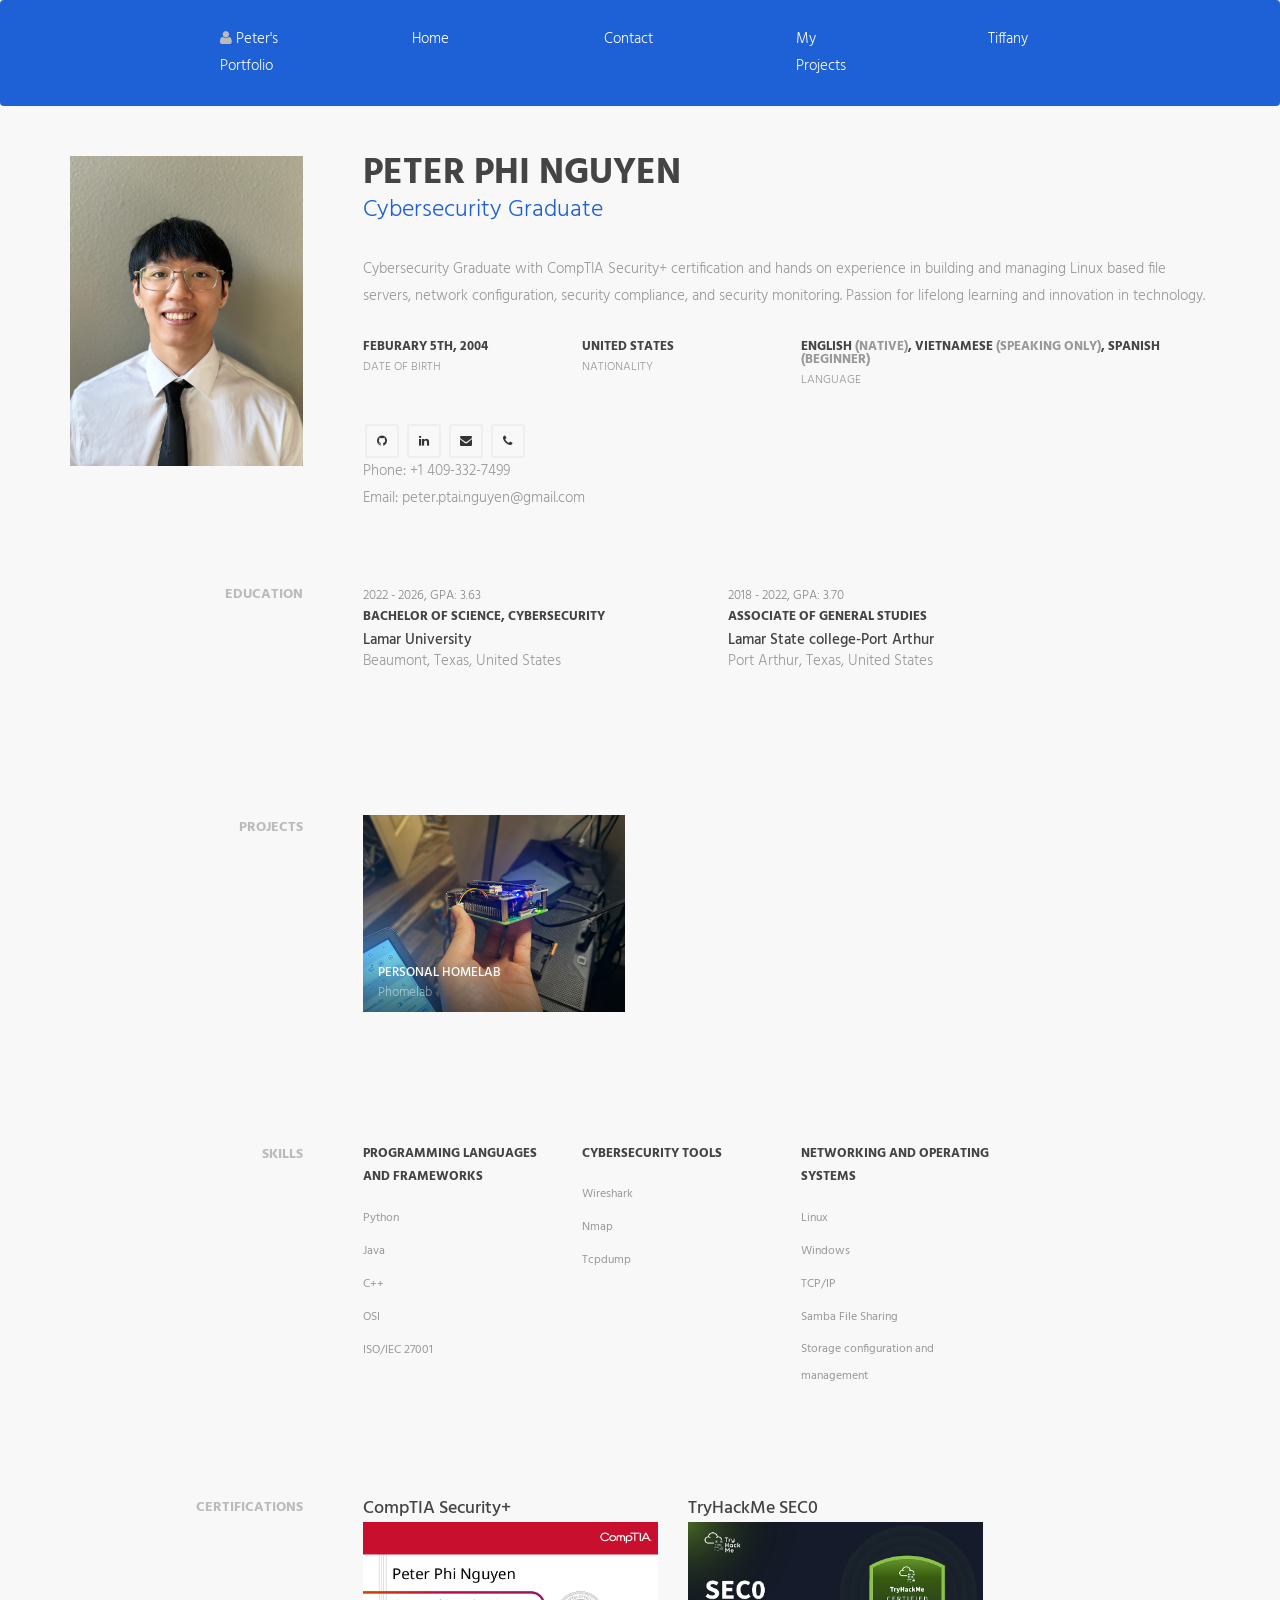
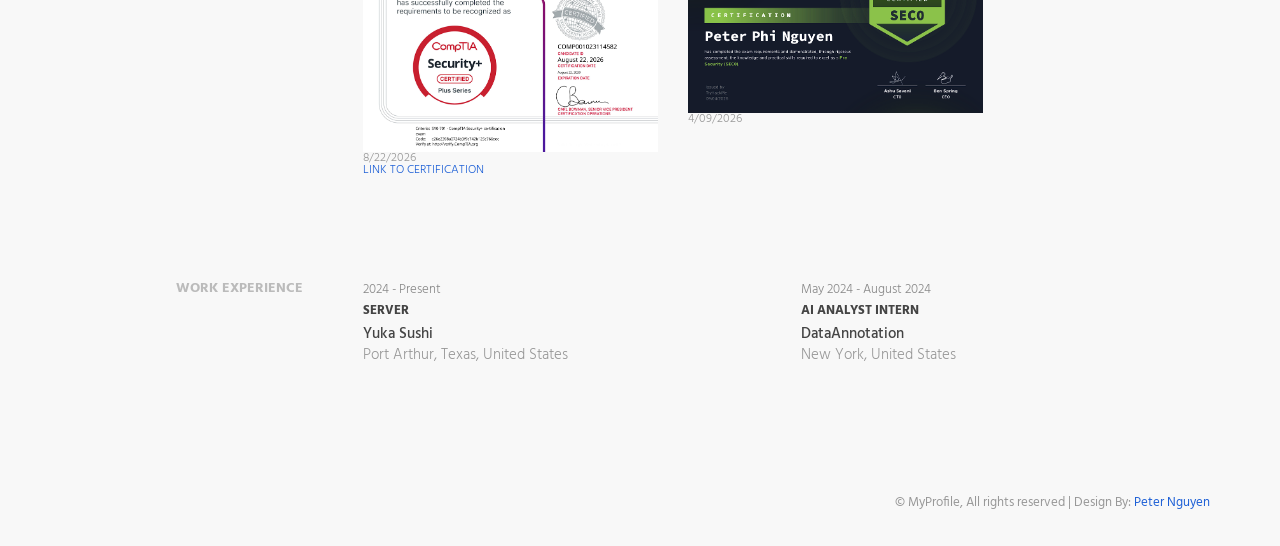
==== index.html @ 14f8897c "jpg to png" ====
<!DOCTYPE html>
<html>
<head>
    <meta charset="utf-8">
    <meta http-equiv="X-UA-Compatible" content="IE=edge">
    <meta name="viewport" content="width=device-width, initial-scale=1">
    <!-- The above 3 meta tags *must* come first in the head; any other head content must come *after* these tags -->
    <title>Peter Nguyen Portfolio</title>

    <!-- favicon -->
    <link href="/img/tabIcon.png" rel=icon>

    <!-- web-fonts -->
    <link href="https://fonts.googleapis.com/css?family=Hind:300,400,500,600,700" rel="stylesheet">

    <!-- font-awesome -->
    <link href="css/font-awesome.min.css" rel="stylesheet">

    <!-- Bootstrap -->
    <link href="css/bootstrap.min.css" rel="stylesheet">

    <!-- owl carousal -->
    <link href="css/owl.carousel.css" rel="stylesheet">

    <!-- Style CSS -->
    <link href="css/style.css" rel="stylesheet">

    <!-- HTML5 shim and Respond.js for IE8 support of HTML5 elements and media queries -->
    <!-- WARNING: Respond.js doesn't work if you view the page via file:// -->
    <!--[if lt IE 9]>
    <script src="https://oss.maxcdn.com/html5shiv/3.7.2/html5shiv.min.js"></script>
    <script src="https://oss.maxcdn.com/respond/1.4.2/respond.min.js"></script>
    <![endif]-->
</head>
<body>
<div id="main-wrapper">
<!-- Page Preloader -->
<div id="preloader">
    <div id="status">
        <div class="status-mes"></div>
    </div>
</div>

<!--introduction, navbar, contacts and title-->
<header class="header">
    <nav class="navbar" aria-label="Main Navigation">
    <ul class="nav-links">
        <div class="col-md-12">
            <div style="display: flex; justify-content: space-evenly;" class="row">
                <div style="text-align: left;" class="col-md-1">
                    <i class="fa fa-user"></i>
                    <a href="index.html" class="logo">Peter's Portfolio</a>
                </div>
                <div class="col-md-1">
                    <li><a href="index.html" aria-current="page">Home</a></li>
                </div>
                <!-- about section for later<div class="col-md-1">
                    <li><a href="MoreInfo.html">About</a></li>
                </div>-->
                <div class="col-md-1">
                    <li><a href="#contact">Contact</a></li>
                </div>
                <div class="col-md-1">
                    <li><a href="#projects">My Projects</a></li>
                </div>
                <div class="col-md-1">
                    <li><a href="TiffanyAuthentication.html">Tiffany</a></li>
                </div>
            </div>
        </div>
    </ul>
      
    </nav>
    <div class="container">
        <div class="row">
            <div class="col-md-3">
                <div class="profile-img">
                    <img src="img/img-profile.jpg" class="img-responsive" alt=""/>
                </div>
                <!-- Profile Image -->
            </div>
            <div class="col-md-9">
                <div class="name-wrapper">
                    <h1 class="name">Peter Phi Nguyen</h1>
                    <span>Cybersecurity Graduate</span>
                </div>
                <p>
                    Cybersecurity Graduate with CompTIA Security+ certification and hands on experience in building and managing Linux 
based file servers, network configuration, security compliance, and security monitoring. Passion for lifelong learning and 
innovation in technology. 
                </p>


                <div class="row">
                    <div class="col-md-3">
                        <div class="personal-details">
                            <strong>FEBURARY 5TH, 2004</strong>
                            <small>DATE OF BIRTH</small>
                        </div>
                    </div>
                    <div class="col-md-3">
                        <div class="personal-details">
                            <strong>UNITED STATES</strong>
                            <small>NATIONALITY</small>
                        </div>
                    </div>
                    <div class="col-md-6">
                        <div class="personal-details">
                            <strong>ENGLISH <span>(NATIVE)</span>, VIETNAMESE <span>(SPEAKING ONLY)</span>, SPANISH <span>(BEGINNER)</span></strong>
                            <small>LANGUAGE</small>
                        </div>
                    </div>
                </div>

                <ul class="social-icon">
                    
                    <li><a id="contact" href="https://github.com/VagabondPeak"><i class="fa fa-github" aria-hidden="true"></i></a></li>
                    <li><a href="https://www.linkedin.com/in/peter-nguyen-78469422b/"><i class="fa fa-linkedin" aria-hidden="true"></i></a></li>
                    <li><a href="mailto:peter.ptai.nguyen@gmail.com"><i class="fa fa-envelope" aria-hidden="true"></i></a></li>
                    <li><a href="tel:14093327499"><i class="fa fa-phone" aria-hidden="true"></i></a></li>
        
                    <p> Phone: +1 409-332-7499<br> Email: peter.ptai.nguyen@gmail.com</p>


                </ul>
            </div>
        </div>
    </div> 
</header>

<!--educatoin-->
<section class="section-education section-wrapper">
    <div class="container">
        <div class="row">
            <div class="col-md-3">
                <div class="section-title"><h2>Education</h2></div>
            </div>

            <div class="col-md-9">
                <div class="row">
                    <div class="col-md-5">
                        <div class="content-item">
                            <small>2022 - 2026, GPA: 3.63</small>
                            <h3>Bachelor of Science, Cybersecurity</h3>
                            <h4>Lamar University</h4>

                            <p>Beaumont, Texas, United States</p>
                        </div>
                        <!-- .experience-item -->

                        <!-- .experience-item -->

                        <!-- .experience-item -->
                    </div>
                    <div class="col-md-5">

                        <!-- .experience-item -->
                        <div class="content-item">
                            <small>2018 - 2022, GPA: 3.70</small>
                            <h3>Associate of General Studies</h3>
                            <h4>Lamar State college-Port Arthur</h4>

                            <p>Port Arthur, Texas, United States</p>
                        </div>
                        <!-- .experience-item -->

                        <!-- .experience-item -->
                    </div>
                </div>
                <!--.row-->
            </div>

        </div>
        <!--.row-->
    </div>
    <!-- .container -->
</section>


<!-- .activity-wrapper projects -->
<section class="section-wrapper portfolio-section">
    <div class="container">
        <div class="row">
            <div class="col-md-3">
                <div class="section-title">
                    <h2 id="projects">Projects</h2>
                </div>
            </div>

            <div class="col-md-9">
                <div class="row">
                    <div class="col-md-4 col-sm-6">
                        <a class="portfolio-item" href="Phomelab.html">
                            <div class="portfolio-thumb">
                                <img src="img/portfolio-1.jpg" alt="">
                            </div>

                            <div class="portfolio-info">
                                <h3>Personal HomeLab</h3>
                                <small>Phomelab</small>
                            </div>
                            <!-- portfolio-info -->
                        </a>
                        <!-- .portfolio-item -->
                    </div>

                    
                </div>
            </div>
        </div>
        <!-- /.row -->
    </div>
</section>

<!--skills-->
<section class="section-wrapper skills-wrapper">
    <div class="container">
        <div class="row">
            <div class="col-md-3">
                <div class="section-title">
                    <h2>Skills</h2>
                </div>
            </div>

            <div class="col-md-9">
                <div class="row">
                    <div class="col-md-3">
                        <div class="progress-wrapper">

                            <h3>PROGRAMMING LANGUAGES AND FRAMEWORKS</h3>

                            <div class="progress-item">
                                <span class="progress-title">Python</span>


                                <!-- .progress -->
                            </div>
                            <!-- .skill-progress -->

                            <div class="progress-item">
                                <span class="progress-title">Java</span>

 
                            </div>
                            <!-- /.skill-progress -->

                            <div class="progress-item">
                                <span class="progress-title">C++</span>


                                <!-- /.progress -->
                            </div>
                                <div class="progress-item">
                                <span class="progress-title">OSI</span>


                                <!-- /.progress -->
                            </div>
                                                        <div class="progress-item">
                                <span class="progress-title">ISO/IEC 27001</span>


                                <!-- /.progress -->
                            </div>
                            <!-- /.skill-progress -->


                            <!-- /.skill-progress -->


                        </div>
                        <!-- /.progress-wrapper -->
                    </div>
                    <div class="col-md-3">
                        <div class="progress-wrapper">
                            <h3>CYBERSECURITY TOOLS</h3>

                            <div class="progress-item">
                                <span class="progress-title">Wireshark</span>


                                <!-- .progress -->
                            </div>
                            <!-- .skill-progress -->

                            <div class="progress-item">
                                <span class="progress-title">Nmap</span>


                                <!-- /.progress -->
                            </div>
                            <!-- /.skill-progress -->

                            <div class="progress-item">
                                <span class="progress-title">Tcpdump</span>


                                <!-- /.progress -->
                            </div>
                            <!-- /.skill-progress -->


                            <!-- /.skill-progress -->

                        </div>
                        <!-- /.progress-wrapper -->
                    </div>
                    <div class="col-md-3">
                        <div class="progress-wrapper">

                            <h3>NETWORKING AND OPERATING SYSTEMS</h3>

                            <div class="progress-item">
                                <span class="progress-title">Linux</span>


                                <!-- .progress -->
                            </div>
                            <!-- .skill-progress -->

                            <div class="progress-item">
                                <span class="progress-title">Windows</span>

 
                            </div>
                            <!-- /.skill-progress -->

                            <div class="progress-item">
                                <span class="progress-title">TCP/IP</span>


                                <!-- /.progress -->
                            </div>
                            <div class="progress-item">
                                <span class="progress-title">Samba File Sharing</span>


                                <!-- /.progress -->
                            </div>
                            <div class="progress-item">
                                <span class="progress-title">Storage configuration and management</span>


                                <!-- /.progress -->
                            </div>
                            <!-- /.skill-progress -->


                            <!-- /.skill-progress -->


                        </div>
                        <!-- /.progress-wrapper -->
                    </div>
                </div>
                <!--.row -->
            </div>
        </div>

    </div>
    <!-- .container-fluid -->
</section>

<!--certifications-->
<section class="work-history-wrapper section-wrapper">
    <div class="container">
        <div class="row">
            <div class="col-md-3">
                <div class="section-title">
                    <h2>certifications</h2>
                </div>
            </div>
            <div class="col-md-8">
                <div class="row">
                    <div class="col-sm-5">
                        <div class="item-stats">
                            <div class="item-stats-value">CompTIA Security+</div>
                            <div class="item-stats-value"><img src="img/Security+.png" class="img-responsive" alt=""/></div>
                            <div class="item-stats-name">8/22/2026</div>
                            <div class="item-stats-name"><a href="https://cp.certmetrics.com/CompTIA/en/public/verify/credential/c26e2398a0724b3f9c742b125c766eec">Link to certification</a></div>
                        </div>
                    </div>
                    <div class="col-sm-5">
                        <div class="item-stats">
                            <div class="item-stats-value">TryHackMe SEC0</div>
                            <div class="item-stats-value"><img src="img/SEC0.png" class="img-responsive" alt=""/></div>
                            <div class="item-stats-name">4/09/2026</div>
                            
                        </div>
                    </div>
                </div>
            </div>
        </div>
    </div>
</section>

<!-- .review-section work experience -->
<section class="section-wrapper section-experience">
    <div class="container">
        <div class="row">
            <div class="col-md-3">
                <div class="section-title"><h2>Work Experience</h2></div>
            </div>
            <div class="col-md-9">
                <div class="row">
                    <div class="col-md-6">
                        <div class="content-item">
                            <small>2024 - Present</small>
                            <h3>SErver</h3>
                            <h4>Yuka Sushi</h4>

                            <p>Port Arthur, Texas, United States</p>
                        </div>
                        <!-- .experience-item -->
                    </div>
                    <div class="col-md-6">
                        <div class="content-item">
                            <small>May 2024 - August 2024</small>
                            <h3>Ai Analyst Intern</h3>
                            <h4>DataAnnotation</h4>

                            <p>New York, United States</p>
                        </div>
                        <!-- .experience-item -->
                    </div>
            </div>
            <!--.row-->
        </div>
    </div>
    <!-- .container -->
</section>

<footer class="footer">
    <div class="copyright-section">
        <div class="container">
            <div class="row">
                <div class="col-md-12">
                    <div class="copytext">&copy; MyProfile, All rights reserved | Design By: <a
                            href="https://www.linkedin.com/in/peter-nguyen-78469422b/">Peter Nguyen</a></div>
                </div>
            </div>
            <!--.row-->
        </div>
        <!-- .container-fluid -->
    </div>
    <!-- .copyright-section -->
</footer>
<!-- .footer -->

</div>
<!-- #main-wrapper -->

<!-- jquery -->
<script src="js/jquery-2.1.4.min.js"></script>
<!-- Bootstrap -->
<script src="js/bootstrap.min.js"></script>
<!--owl carousal-->
<script src="js/owl.carousel.min.js"></script>
<!--theme script-->
<script src="js/scripts.js"></script>
</body>
</html>
---- css/style.css ----
/*
Template Name: My Profile
Description: HTML5 / CSS3 One Page
Version: 1.0
Author: themehippo.com
*/

/*------------------------------------------------------------------
# [Color codes]

# Body  (text): #3a4750
# Heading Color #444444
# Theme Color (link color) #ff5722
# Mid grey (sub header) #f4f4f4
# -------------------------------------------------------------------*/

/* ---------------------------------

[Table of contents]

1. Body
2. header / .header
3. My Activity / .item-stats
4. Work History / .work-history-wrapper
5. My Specialities / .expertise-wrapper
6. Skills / .skills-wrapper
7. Work Experiance / .section-experience
8. Education / .section-education
9. Marketplace Profile / .section-profile
10. Portfolio / .portfolio-section
11. Recent Reviews / .review-section
12. Contact / .section-contact
13. footer 

------------------------------------*/


body {
    font-family : 'Hind', sans-serif;
    font-size   : 15px;
    line-height : 1.8em;
    color       : #989898;
    font-weight : 300;
    background  : #f8f8f8;
    }

/* --------------------------------------
 * Global Typography
 *------------------------------------------*/

h1, h2, h3, h4, h5, h6 {
    margin : 0 0 15px;
    color  : #444444;
    }

h1 {
    font-size   : 36px;
    line-height : 1.8em;
    font-weight : 700;
    }

h2 {
    font-size   : 18px;
    line-height : 1.8em;
    font-weight : 700;
    }

h3 {
    font-size   : 13px;
    line-height : 1.8em;
    font-weight : 700;
    }

h4 {
    font-size   : 15px;
    line-height : 1.8em;
    font-weight : 500;
    }

h5 {
    font-size   : 15px;
    line-height : 1.5em;
    font-weight : 500;
    }

h6 {
    font-size   : 15px;
    line-height : 1.5em;
    }

/* --------------------------------------
 * LINK STYLE
 *------------------------------------------*/
a {
    color              : #1E60D6;
    text-decoration    : none;
    -webkit-transition : all 0.3s ease 0s;
    -moz-transition    : all 0.3s ease 0s;
    -o-transition      : all 0.3s ease 0s;
    transition         : all 0.3s ease 0s;
    }

a,
a:active,
a:focus,
a:active {
    text-decoration : none;
    outline         : none
    }

a:hover,
a:focus {
    text-decoration : none;
    color           : #1E60D6;
    }

p {
    margin-bottom : 20px;
    }

strong {
    color : #444444;
    }

ul {
    margin     : 0;
    padding    : 0;
    list-style : none;
    }

/*------------------
 * Button Style
 *------------------*/
.btn {
    padding        : 14px 30px 11px;
    margin-bottom  : 0;
    font-size      : 14px;
    font-weight    : 500;
    border-radius  : 0;
    border         : 0;
    text-transform : uppercase;
    transition     : all .3s;
    }

.btn-lg {
    font-weight : 700;
    font-size   : 24px;
    padding     : 15px 30px;
    }

/*btn-primary*/
.btn-primary {
    background-color : #1E60D6;
    }

.btn-primary:hover,
.btn-primary:focus,
.btn-primary:active:focus {
    background : #1E60D6;
    }

/*btn-default*/
.btn-default {
    color            : #2a54f5;
    background-color : transparent;
    border           : 2px solid #2a54f5;
    }

.btn-default:hover,
.btn-default:focus,
.btn-default:active:focus {
    background   : #2a54f5;
    color        : #ffffff;
    border-color : #2a54f5;
    }

button:focus,
.btn:focus,
.btn:active:focus {
    outline : none;
    }

/* --------------------
 *  main Wrapper
 * -------------------*/
#main-wrapper {
    overflow : hidden;
    }

/*-------------------
 * Section Wrapper
 *-------------------*/
.section-wrapper {
    padding : 50px 0;
    }

@media (max-width : 768px) {
    .section-wrapper {
        padding : 20px 0;
        }
    }

@media (max-width : 600px){
    .section-wrapper {
        padding : 20px;
        }
    }

/*---------------------------
 * Section Title
 *---------------------------*/
.section-title {
    margin-right : 30px;
    text-align   : right;
    }

.section-title h2 {
    font-size      : 14px;
    margin-bottom  : 5px;
    color          : #bbbbbb;
    text-transform : uppercase;
    }

@media (max-width: 768px) {
    .section-title{
        text-align: left;
        }
    .section-title h2{
        font-size: 18px;
        margin-bottom: 20px;
        }
    }

/*-----------------------------
 * NAVIGATION & HEADER STYLE
 *-----------------------------*/

.header {
    padding    : 0px 0;
    margin     : 0;
    position   : relative;
    border-top : 0px solid #1E60D6;
    }

.header .profile-img {
    margin-right : 30px;
    padding-top    : 30px ;
    }

.header .name-wrapper {
    margin-bottom : 30px;
    padding-top: 30px;
    }

.header .name-wrapper h1 {
    text-transform : uppercase;
    line-height    : 1;
    margin         : 0 0 5px;
    }

.header .name-wrapper span {
    font-size : 24px;
    color     : #1E60D6;
    }

.header .personal-details {
    margin : 10px 0;
    }

.header .personal-details strong {
    font-size   : 13px;
    color       : #444444;
    display     : block;
    line-height : 1;
    }

.header .personal-details small {
    font-size : 12px;
    }

.header .personal-details span {
    color : #989898;
    }

.header .navbar{
    background-color: #1E60D6;
    color: #bbbbbb;
    padding: 25px;
}

.header .navbar{
    a {
    color: white;
    text-decoration    : none;
    -webkit-transition : all 0.3s ease 0s;
    -moz-transition    : all 0.3s ease 0s;
    -o-transition      : all 0.3s ease 0s;
    transition         : all 0.3s ease 0s;
    }

    a,
    a:active,
    a:focus,
    a:active {
        text-decoration : none;
        outline         : none
        }

    a:hover,
    a:focus {
        text-decoration : none;
        color           : black;
        }
}

@media (max-width : 768px) {
    .header {
        padding    : 20px 0;
        }

    .header .profile-img {
        margin: 0 0 30px;
        }
    }

@media (max-width : 600px){
    .header{
        padding: 20px;
        }
    }


    /*-------------------
     * Social Icon
     *-------------------*/

.social-icon {
    margin  : 20px 0;
    padding : 0;
    display : block;
    }

.social-icon li {
    display : inline-block;
    margin  : 0 2px;
    }

.social-icon li a {
    display       : block;
    font-size     : 12px;
    color         : #333333;
    width         : 34px;
    height        : 34px;
    line-height   : 33px;
    text-align    : center;
    border-radius : 2px;
    border        : 2px solid #eeeeee;
    }

.social-icon li a:hover {
    border-color : #cccccc;
    }


/*-------------------
 * Expertise
 *-------------------*/
.item-stats .item-stats-value{
    font-size: 18px;
    color: #444;
    font-weight: 500;
    }

.item-stats .item-stats-name{
    font-size: 12px;
    text-transform: uppercase;
    line-height: 1;
    }


@media (max-width: 768px) {
    .item-stats{
        margin-bottom: 30px;
        }
    }

/*-------------------
 * Expertise
 *-------------------*/
.expertise-item {
    margin-bottom : 20px;
    }

.expertise-item h3 {
    text-transform : uppercase;
    margin-bottom  : 5px;
    }

/*-------------------
 * Skills Progressbar
 *-------------------*/

.progress-item {
    position : relative;
    }

.progress-item .progress-title {
    font-size     : 12px;
    font-weight   : 400;
    display       : inline-block;
    margin-bottom : 5px;
    }

.progress-item .progress {
    height        : 2px;
    box-shadow    : none;
    border-radius : 0;
    background    : transparent;
    }

.progress-item .progress-bar {
    background-color : #ff5722;
    box-shadow       : none;
    text-align       : right;
    }

.progress-item .progress-percent {
    font-size        : 10px;
    background-color : #313131;
    position         : absolute;
    top              : 5px;
    padding          : 0 8px;
    border-radius    : 3px;
    }

.progress-item .progress-percent::before {
    content      : "";
    position     : absolute;
    left         : 0;
    bottom       : -4px;
    border-top   : 6px solid #313131;
    border-right : 8px solid transparent;
    }


@media (max-width: 768px) {
    .progress-wrapper{
        margin-bottom: 50px;
        }
    }

/*-------------------
 * Portfolio
 *-------------------*/

.portfolio-item {
    position      : relative;
    display       : block;
    margin-bottom : 30px;
    }

.portfolio-item .portfolio-thumb img {
    height    : auto;
    display   : block;
    max-width : 100%;
    }

.portfolio-item .portfolio-info {
    position   : absolute;
    padding    : 15px 15px 5px;
    bottom     : 0;
    width      : 100%;
    z-index    : 1;
    background : -webkit-linear-gradient(
            top,
            transparent 0%,
            rgba(0, 0, 0, 0.5) 100%
    );
    }

.portfolio-item::after {
    content    : "";
    position   : absolute;
    bottom     : 0;
    top        : 100%;
    left       : 0;
    right      : 0;
    background : -webkit-linear-gradient(
            top,
            transparent 0%,
            #000 100%
    );
    transition : all .2s linear;
    }

.portfolio-item:hover::after {
    top : 0;
    }

.portfolio-item .portfolio-info h3 {
    margin         : 0;
    line-height    : 1;
    color          : #ffffff;
    font-weight    : 500;
    text-transform : uppercase;
    }

.portfolio-item .portfolio-info small {
    color : rgba(255, 255, 255, .5);
    }


/*-----------------
 * Review
 *-----------------*/

#review .owl-wrapper .owl-item{
    padding-right: 20px;
    }
#review .media-left{
    padding-right: 15px;
    }
#review .media-left img{
    width: 50px;
    border-radius: 3px;
    }

#review .user-name{
    color: #444;
    font-weight: 500;
    }

#review .review-text{
    margin: 10px 0;
    }

/* rating */

#review .rating{
    display: -webkit-inline-box;
    display: -webkit-inline-flex;
    display: -ms-inline-flexbox;
    display: inline-flex;
    -webkit-box-align: center;
    -webkit-align-items: center;
    -ms-flex-align: center;
    align-items: center;
    }

#review .rating::after{
    content: attr(data-star_rating);
    padding: 3px 5px 0;
    color: #444;
    font-size: 16px;
    font-weight: 500;
    line-height: 21px;
    border-radius: 2px;
    margin-left: 5px;
    }

#review .rating-total{
    display: -webkit-inline-box;
    display: -webkit-inline-flex;
    display: -ms-inline-flexbox;
    display: inline-flex;
    position: relative;
    -webkit-box-align: center;
    -webkit-align-items: center;
    -ms-flex-align: center;
    align-items: center;
    -webkit-box-pack: justify;
    -webkit-justify-content: space-between;
    -ms-flex-pack: justify;
    justify-content: space-between;
    width: 80px;
    height: 16px;
    margin-top: -2px;
    }

#review .rating-progress{
    position: absolute;
    top: 0;
    right: 0;
    bottom: 0;
    left: 0;
    }

#review .rating-progress::after,
#review .rating-progress::before{
    display: block;
    position: absolute;
    top: 0;
    right: 0;
    bottom: 0;
    left: 0;
    background-size: 80px 16px;
    background-repeat: no-repeat;
    content: "";
    }

#review .rating-progress::before{
    background-image: url("../img/rating-background.svg");
    }

#review .rating-progress::after{
    background-image: url("../img/rating-foreground.svg");
    }

#review .rating-progress.rate-0::after{
    width: 0;
    }

/* Rating Percent */

#review .rating-progress.rate-1::after{
    width: 20%;
    }

#review .rating-progress.rate-2::after{
    width: 40%;
    }

#review .rating-progress.rate-3::after{
    width: 60%;
    }

#review .rating-progress.rate-4::after{
    width: 80%;
    }

#review .rating-progress.rate-5::after{
    width: 100%;
    }


/* Pagination */

.owl-controls .owl-page{
    display: inline-block;
    }

.owl-controls .owl-page span{
    width: 4px;
    height: 4px;
    background: #000;
    margin-right: 10px;
    display: block;
    border-radius: 100%;
    opacity: .3;
    }

.owl-controls .owl-page.active span{
    opacity: 1;
    box-shadow: 0 0 0 1px #000;
    }


/*-------------------
 * Market Place Profile
 *-------------------*/
.profile-item{
    margin-bottom: 30px;
    }

.profile-item .media-object{
    width: 30px;
    }

.profile-item  a{
    color: #444;
    }

.profile-item  a:hover{
    color: #ff5722;
    }

/*-------------------
 * Content Item
 *-------------------*/

.content-item {
    margin-bottom : 40px;
    }

.content-item h3 {
    margin         : 0 0 10px;
    line-height    : 1;
    font-weight    : bold;
    text-transform : uppercase;
    }

.content-item h4 {
    margin      : 0;
    line-height : 1;
    }

.content-item small {
    color : #888888;
    }

/*-------------------
 * Contact
 *-------------------*/

.section-contact address strong {
    font-size      : 13px;
    text-transform : uppercase;
    }

.feedback-form {
    margin-top : 50px;
    }

/*-------------------
 * Form Style
 *-------------------*/

.form-group label {
    font-weight : normal;
    font-size   : 13px;
    }

.form-control {
    height        : 46px;
    line-height   : 46px;
    padding       : 0 15px;
    color         : #969595;
    border-color  : #f8f8f8;
    border-radius : 0;
    box-shadow    : none;
    box-sizing    : border-box;
    background    : #eeeeee;
    }

.form-control:focus,
.form-control:active {
    box-shadow   : none;
    background   : #ffffff;
    border-color : #000000;
    }

/* --------------------------------------------
 *   Footer
 *---------------------------------------------- */

/* Copyright */

.footer {
    padding : 30px 0;
    text-align : right;
    }

.footer .copyright-section {
    font-size  : 13px;
    }

.footer .copyright-section .copytext {
    font-weight : 400;
    display     : block;
    }

@media (max-width : 768px) {
    .footer {
        text-align: left;
        }
    }

@media (max-width : 600px){
    .footer {
        padding-left: 20px;
        padding-right: 20px;
        }
    }

/* ---------------------------------------------- /*
 * Preloader
/* ---------------------------------------------- */
#preloader {
    background : #ccc;
    bottom     : 0;
    left       : 0;
    position   : fixed;
    right      : 0;
    top        : 0;
    z-index    : 9999;
    }

#status,
.status-mes {
    background-image    : url(../img/puff.svg);
    background-position : center;
    background-repeat   : no-repeat;
    height              : 200px;
    left                : 50%;
    margin              : -100px 0 0 -100px;
    position            : absolute;
    top                 : 50%;
    width               : 200px;
    }

.status-mes {
    background : none;
    left       : 0;
    margin     : 0;
    text-align : center;
    top        : 65%;
    }
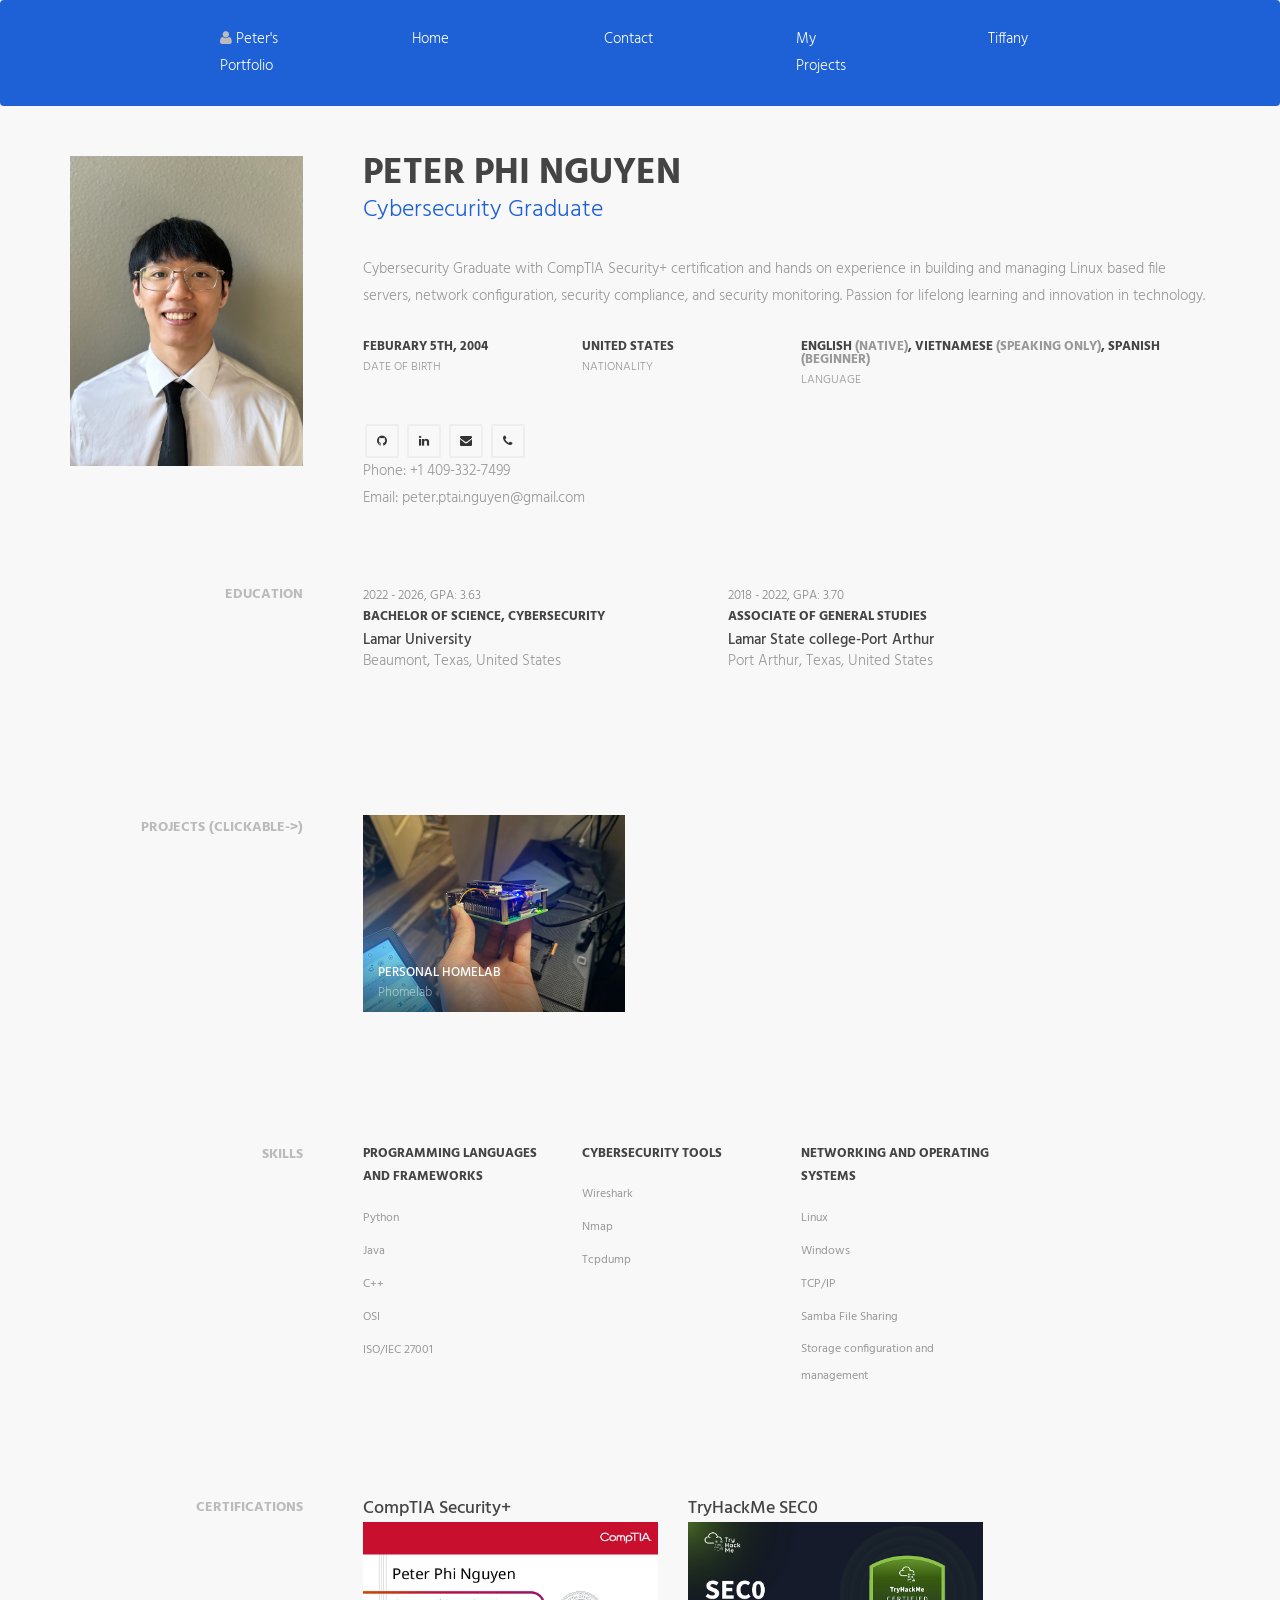
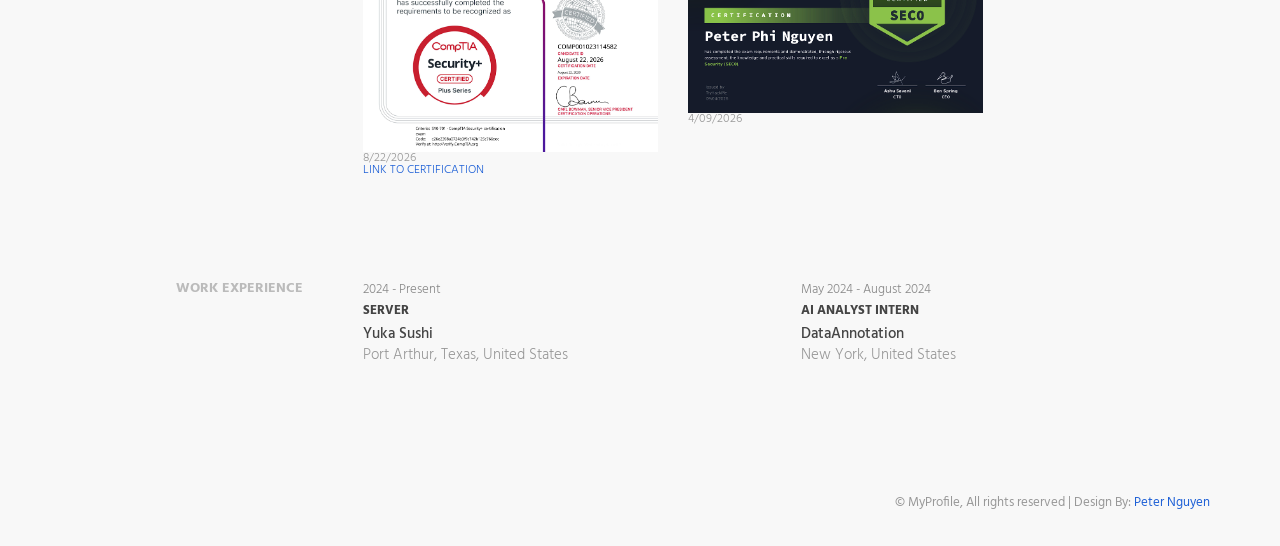
==== commit 5155e8c2: "Updated phomelab Motivation, hardware software, implementation" ====
--- a/index.html
+++ b/index.html
@@ -8,7 +8,7 @@
     <title>Peter Nguyen Portfolio</title>
 
     <!-- favicon -->
-    <link href="/img/tabIcon.png" rel=icon>
+    <link href="favicon.ico" rel=icon>
 
     <!-- web-fonts -->
     <link href="https://fonts.googleapis.com/css?family=Hind:300,400,500,600,700" rel="stylesheet">
@@ -128,7 +128,7 @@
     </div> 
 </header>
 
-<!--educatoin-->
+<!--education-->
 <section class="section-education section-wrapper">
     <div class="container">
         <div class="row">
@@ -183,7 +183,8 @@
         <div class="row">
             <div class="col-md-3">
                 <div class="section-title">
-                    <h2 id="projects">Projects</h2>
+                    <h2 id="projects">Projects (clickable->)</h2>
+                    
                 </div>
             </div>
 
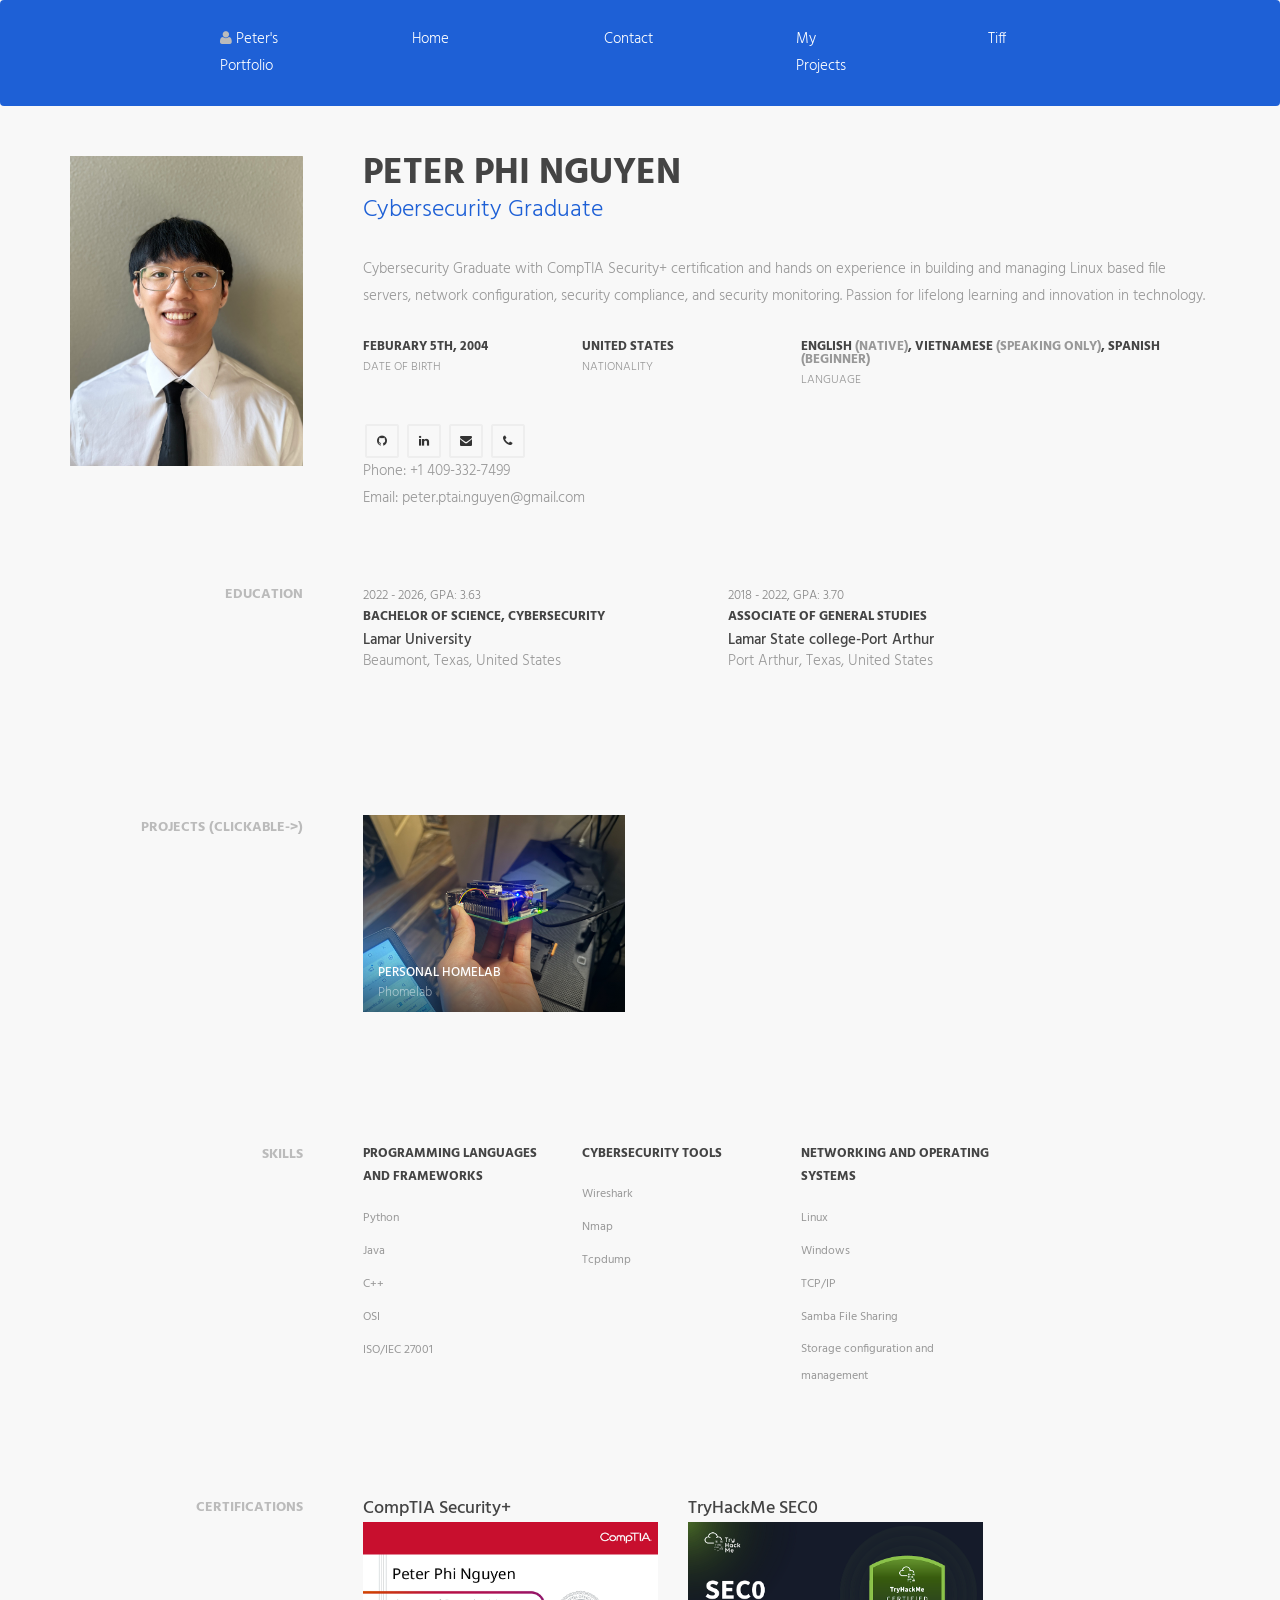
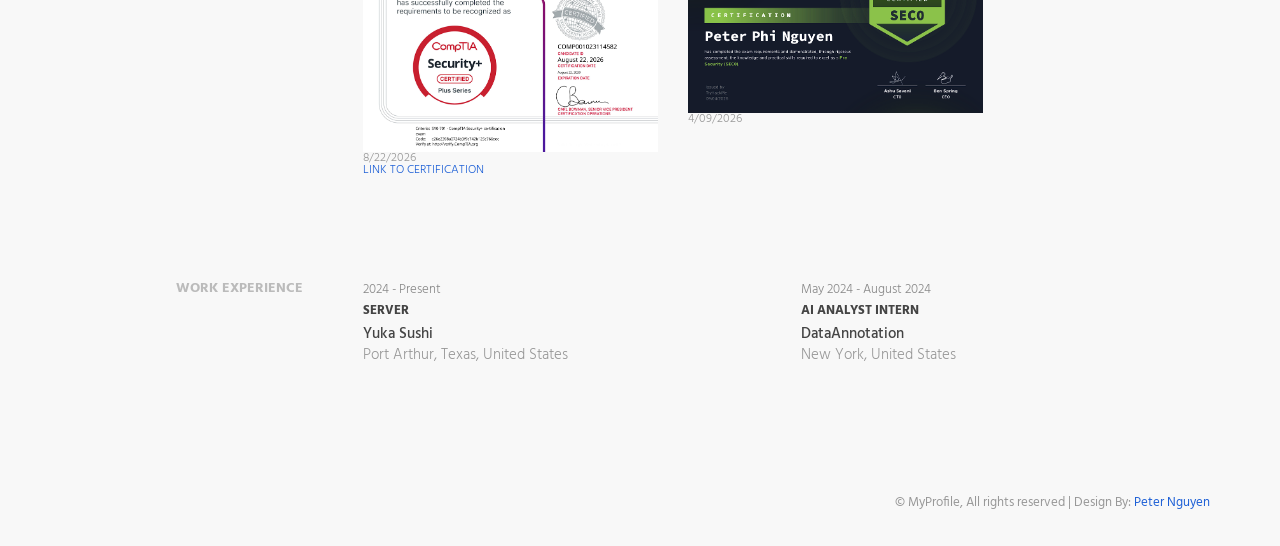
==== commit 1c0978f0: "tryFixingMargainsAndOverlapv1.0" ====
--- a/index.html
+++ b/index.html
@@ -64,7 +64,7 @@
                     <li><a href="#projects">My Projects</a></li>
                 </div>
                 <div class="col-md-1">
-                    <li><a href="TiffanyAuthentication.html">Tiffany</a></li>
+                    <li><a href="TiffanyAuthentication.html">Tiff</a></li>
                 </div>
             </div>
         </div>
--- a/css/style.css
+++ b/css/style.css
@@ -88,6 +88,32 @@
     line-height : 1.5em;
     }
 
+/*makes center*/
+.center {
+    display: flex;
+    justify-content: center; /* Centers horizontally */
+    align-items: center;     /* Centers vertically */
+    min-height: 100vh;
+  }
+
+/*wrapping text*/
+.wrap-left {
+      float: left;
+      margin: 0 15px 15px 0; /* Adds space on the right and bottom */
+      max-width: 250px;
+    }
+
+.wrap-right {
+      float: right;
+      margin: 0px 0px 25px 25px; /* Adds space on the right and bottom */
+      max-width: 250px;
+    }
+
+    /* Prevents the parent container from collapsing around the floated image */
+.clearfix {
+      display: flow-root;
+    }
+
 /* --------------------------------------
  * LINK STYLE
  *------------------------------------------*/
@@ -460,9 +486,10 @@
     }
 
 .portfolio-item .portfolio-thumb img {
-    height    : auto;
+    max-height: 100%;
     display   : block;
     max-width : 100%;
+    object-fit: fill;
     }
 
 .portfolio-item .portfolio-info {
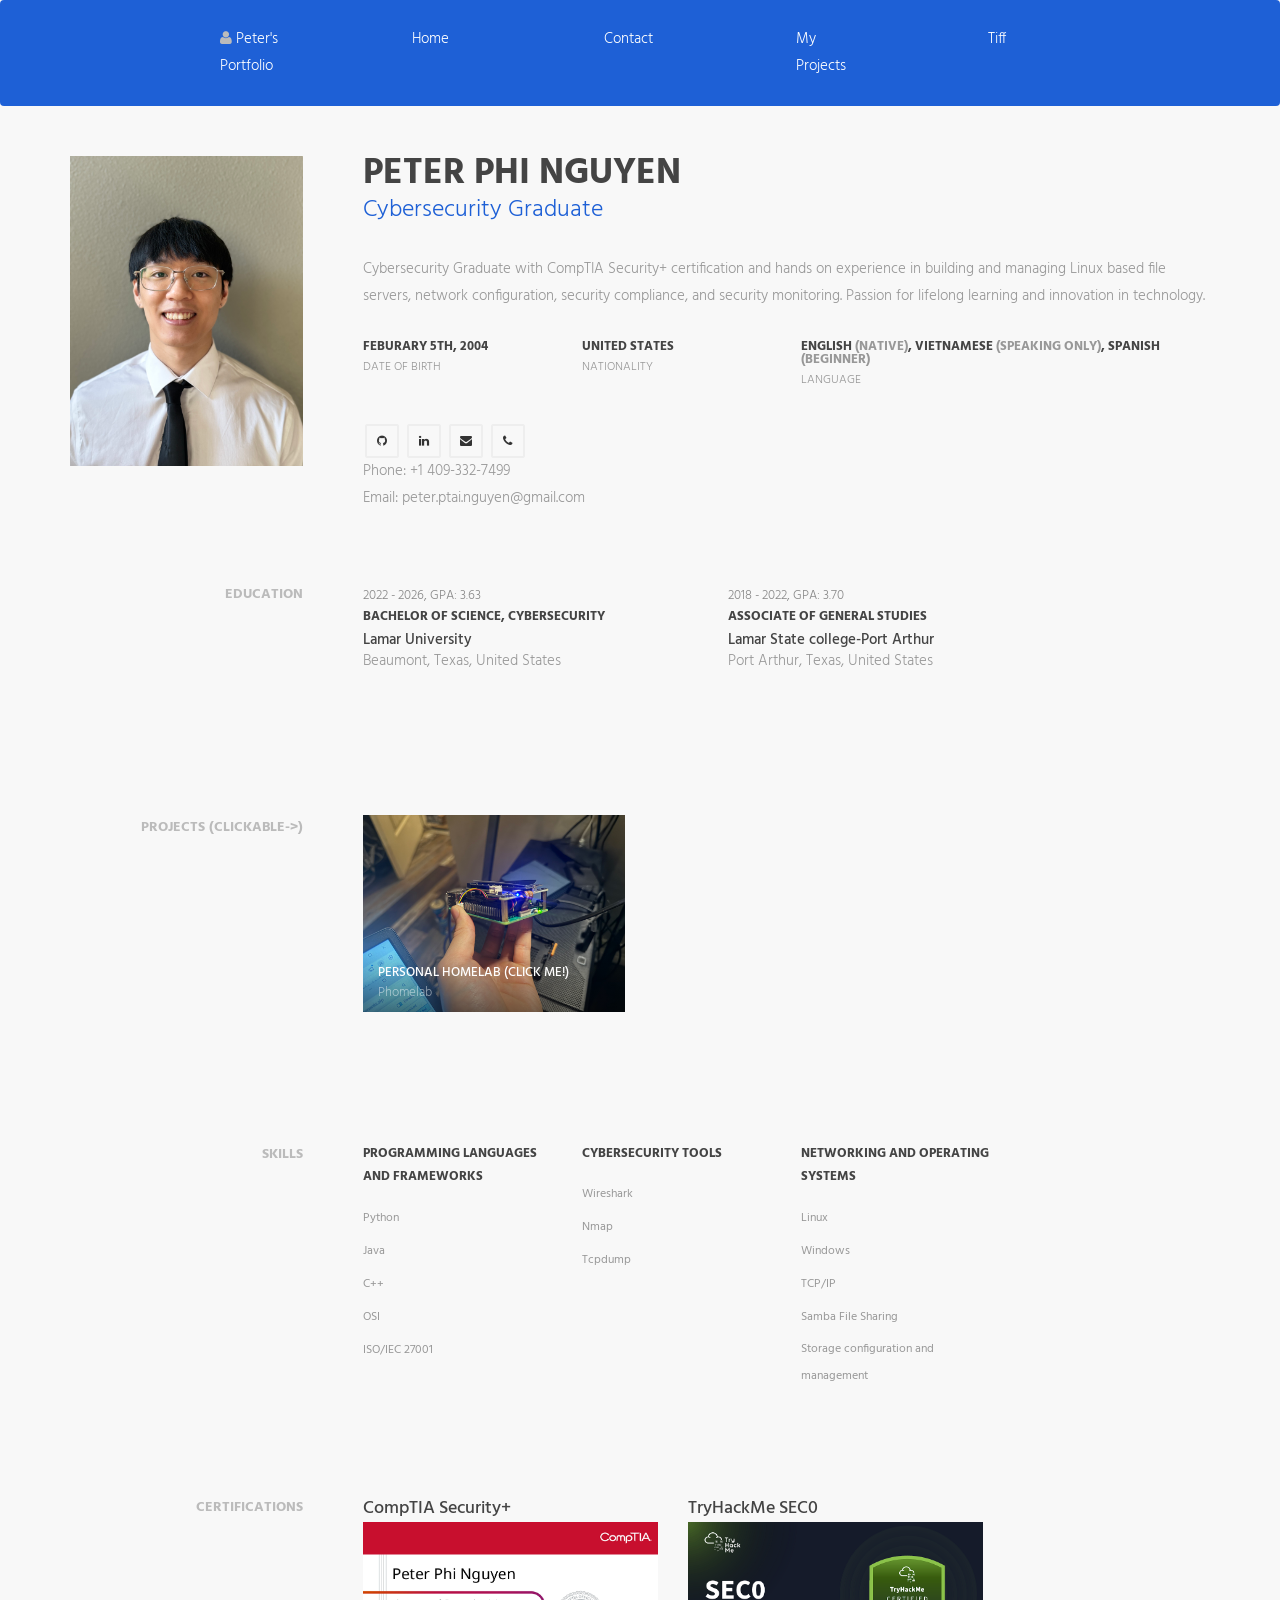
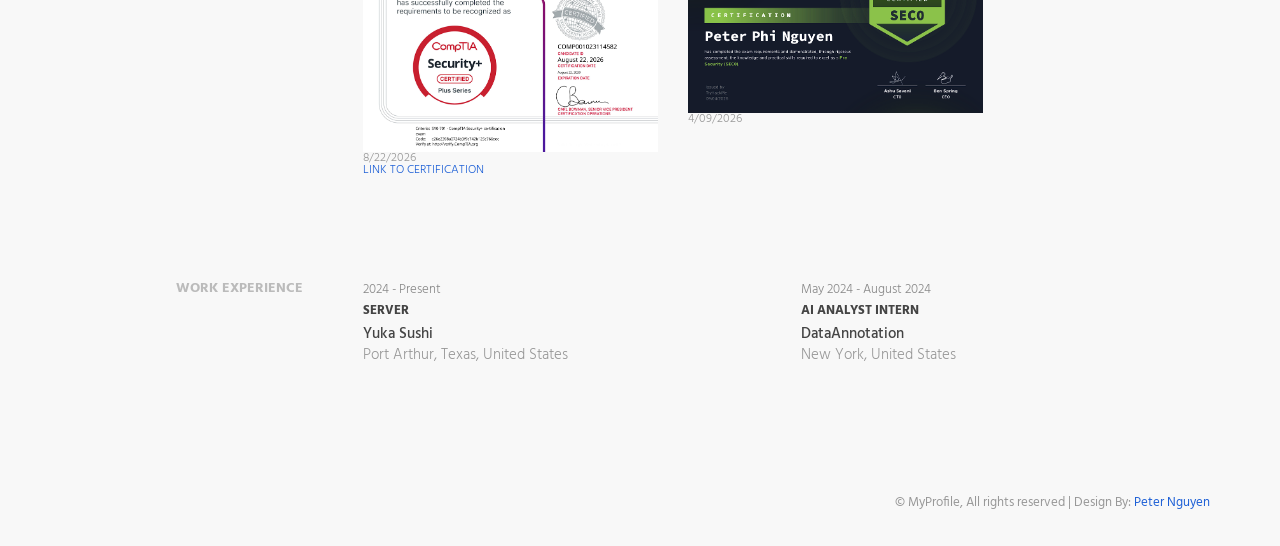
==== commit 559a5e3d: "click me" ====
--- a/index.html
+++ b/index.html
@@ -71,6 +71,8 @@
     </ul>
       
     </nav>
+
+    <!--introduction-->
     <div class="container">
         <div class="row">
             <div class="col-md-3">
@@ -197,8 +199,8 @@
                             </div>
 
                             <div class="portfolio-info">
-                                <h3>Personal HomeLab</h3>
-                                <small>Phomelab</small>
+                                <h3>Personal HomeLab (CLICK ME!)</h3>
+                                <small>Phomelab </small>
                             </div>
                             <!-- portfolio-info -->
                         </a>
--- a/css/style.css
+++ b/css/style.css
@@ -105,7 +105,7 @@
 
 .wrap-right {
       float: right;
-      margin: 0px 0px 25px 25px; /* Adds space on the right and bottom */
+      margin: 0px 0px 15px 15px; /* Adds space on the right and bottom */
       max-width: 250px;
     }
 
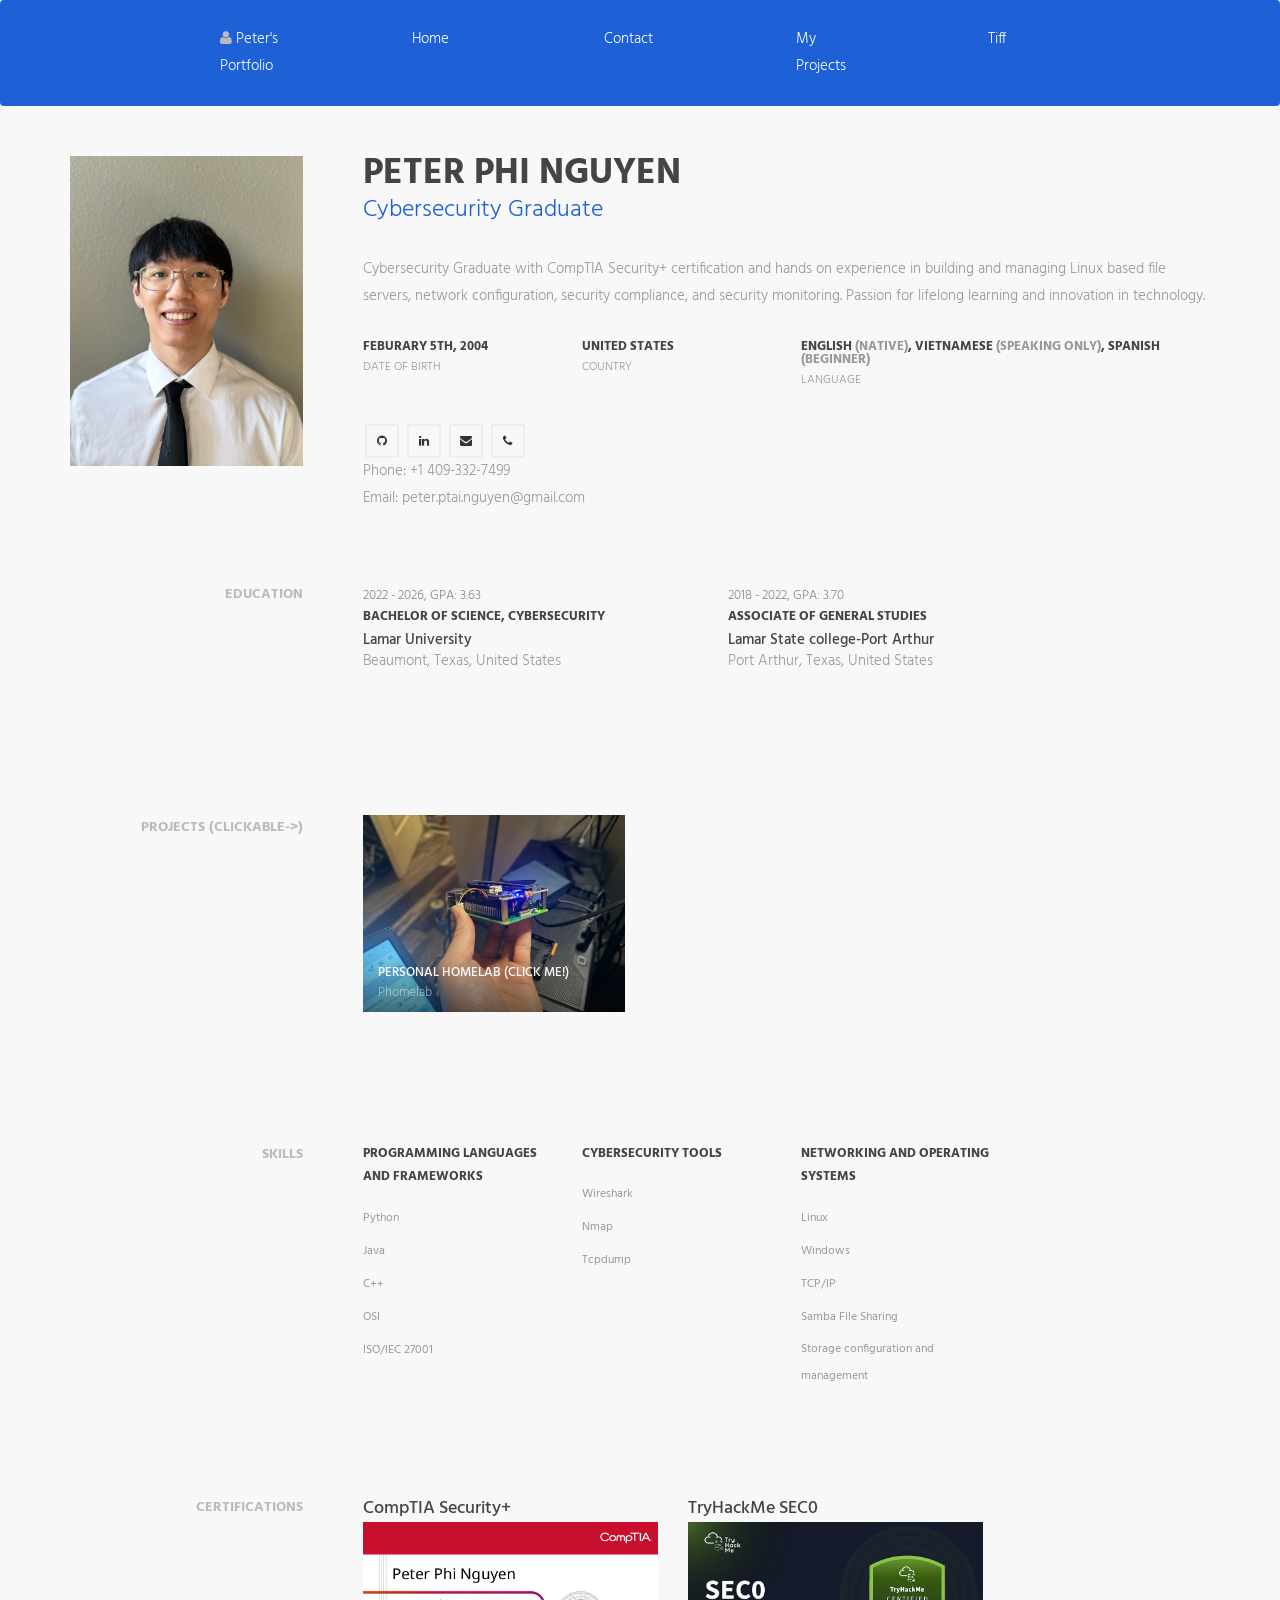
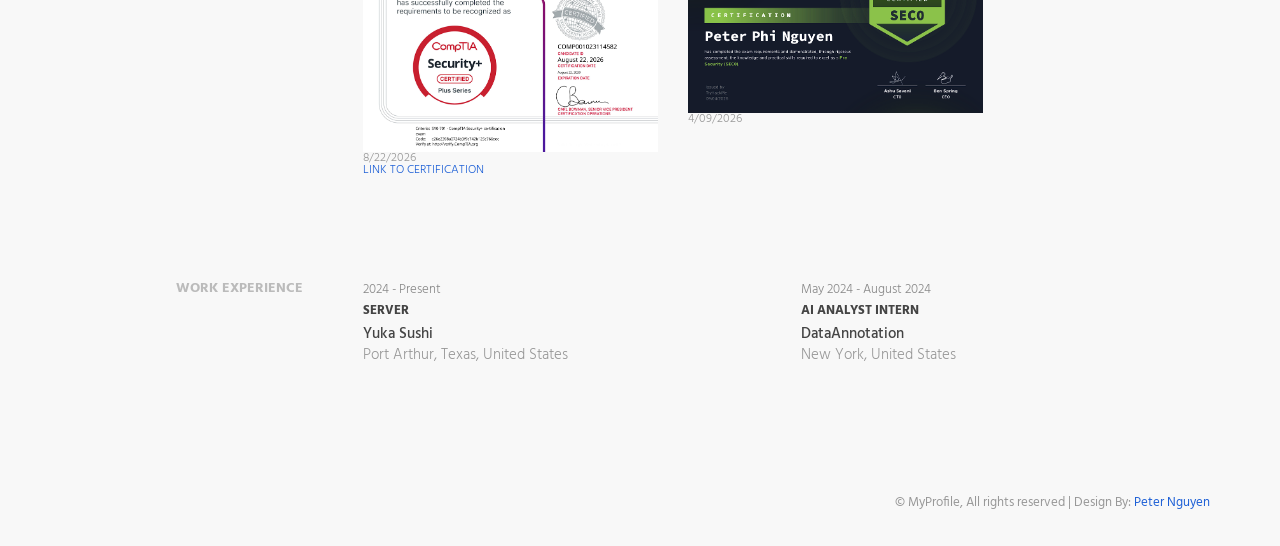
==== commit d78dd867: "Update index.html" ====
--- a/index.html
+++ b/index.html
@@ -103,7 +103,7 @@
                     <div class="col-md-3">
                         <div class="personal-details">
                             <strong>UNITED STATES</strong>
-                            <small>NATIONALITY</small>
+                            <small>COUNTRY</small>
                         </div>
                     </div>
                     <div class="col-md-6">
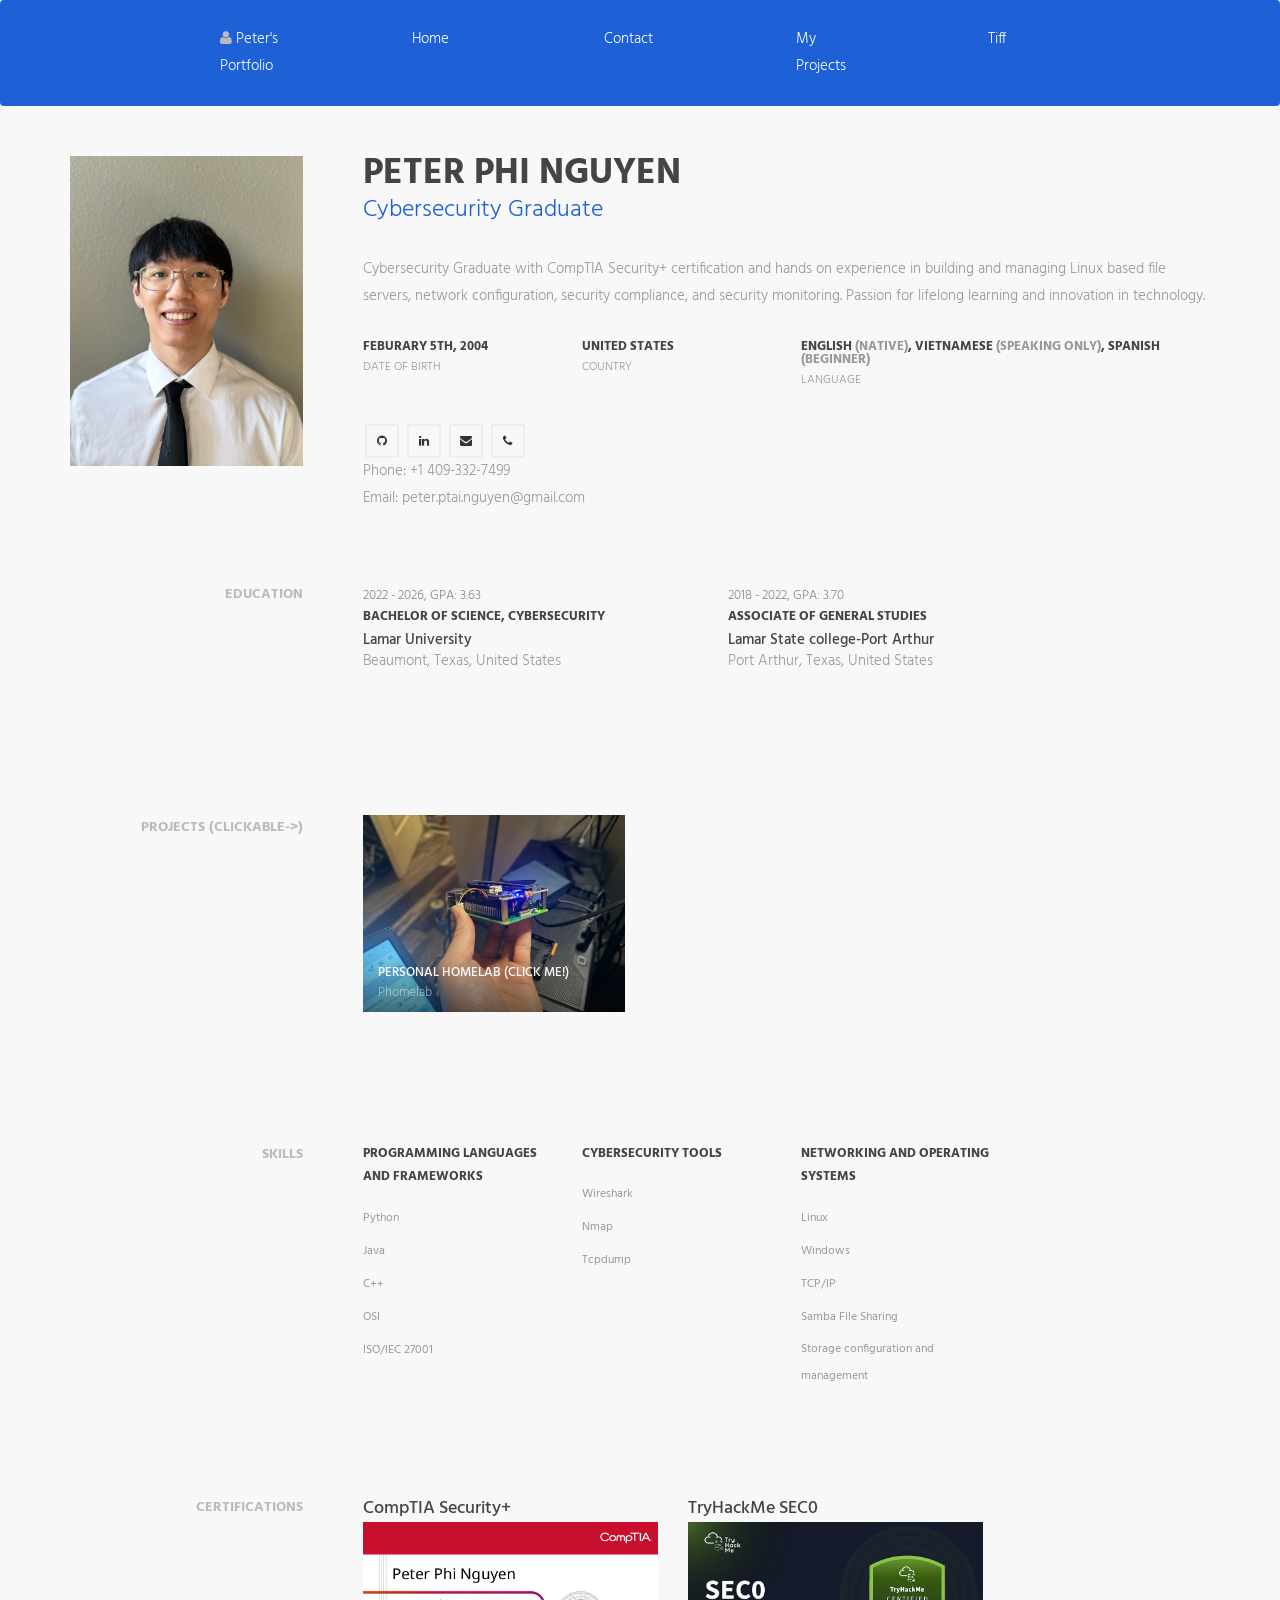
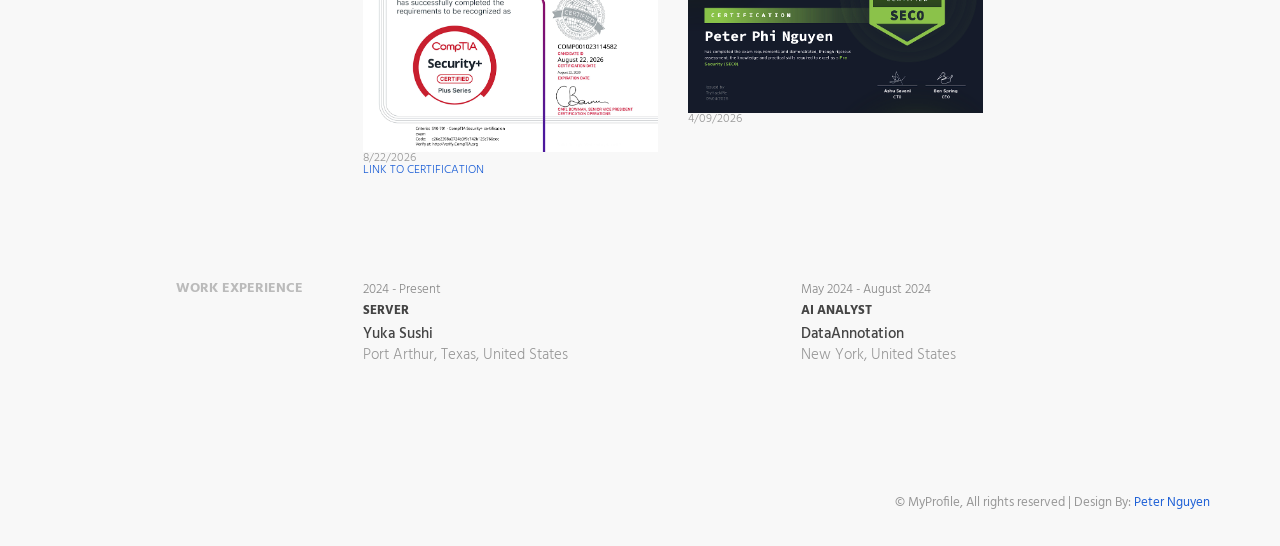
==== commit dc5fb68f: "Update index.html" ====
--- a/index.html
+++ b/index.html
@@ -419,7 +419,7 @@
                     <div class="col-md-6">
                         <div class="content-item">
                             <small>May 2024 - August 2024</small>
-                            <h3>Ai Analyst Intern</h3>
+                            <h3>Ai Analyst</h3>
                             <h4>DataAnnotation</h4>
 
                             <p>New York, United States</p>
